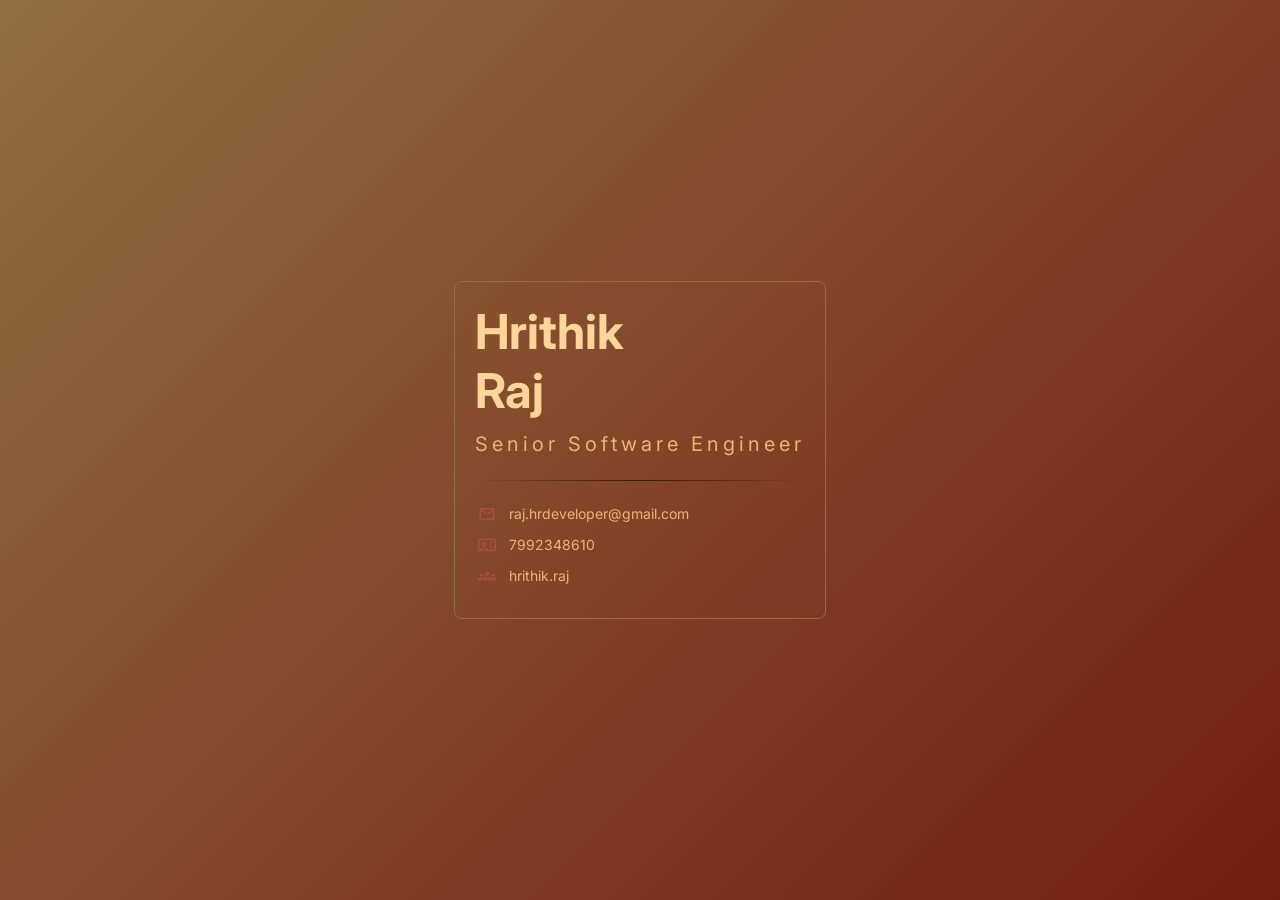
==== project/introcard.html @ 4cc30b91 "Intro-Card" ====
<!DOCTYPE html>
<html lang="en">
<head>
    <meta charset="UTF-8">
    <meta name="viewport" content="width=device-width, initial-scale=1.0">
    <title>Intro Card</title>
    <style>
        @import url('https://fonts.googleapis.com/css2?family=Inter:ital,opsz,wght@0,14..32,100..900;1,14..32,100..900&family=Noto+Sans:ital,wght@0,100..900;1,100..900&display=swap');
        body{
            padding:0;
            margin:0;
            height:100vh;
            font-family: "Inter", sans-serif;
            min-width: 100px;
        }
        .container{
            display: flex;
            justify-content: center;
            align-items: center;
            background: linear-gradient(135deg,#916f40,#741c12);
            height:100%
        }
        .content{
            border: 1px solid #916f40;
            border-style: groove;
            border-radius: 8px;
            padding: 20px;
        }
        span{
            display: block;
        }
        .name {
            color:  #ffd699;
            font-weight: bold;
            font-size: 48px;
        }
        .designation{
            color:#eab676;
            font-size: 20px;
            text-transform: capitalize;
            letter-spacing: 4px;
            margin-top: 12px;
        }
        .divider {
            width: 100%;
            height: 1px;
            margin: 24px 0;
            background: linear-gradient(
                to right,
                transparent,
                rgba(0, 0, 0, 0.6),
                transparent
            );
        }
        .social-media{
            color:#eab676;
            font-size: 14px;
        }
        .item{
            display: flex;
            margin-bottom: 10px;
            gap: 10px;
        }
        a{
            text-decoration: none;
            color: #eab676;
        }

    </style>
</head>
<body>
    <div class="container">
        <div class="content">
            <div class="name">
                <span>Hrithik<span>
                    <span>Raj</span> 
            </div>
            <div class="designation">
                Senior Software Engineer
            </div>
            <div class="divider">
            </div>
            <div class="social-media">
                <div class="item">
                    <div class="img">
                    <svg xmlns="http://www.w3.org/2000/svg" height="18px" viewBox="0 -960 960 960" width="24px" fill="#aa4f45"><path d="M160-160q-33 0-56.5-23.5T80-240v-480q0-33 23.5-56.5T160-800h640q33 0 56.5 23.5T880-720v480q0 33-23.5 56.5T800-160H160Zm320-280L160-640v400h640v-400L480-440Zm0-80 320-200H160l320 200ZM160-640v-80 480-400Z"/></svg>
                    </div>
                    <div class="email-id">
                        raj.hrdeveloper@gmail.com
                    </div>
                </div>
                <div class="item">
                   <div class="img">
                    <svg xmlns="http://www.w3.org/2000/svg" height="18px" viewBox="0 -960 960 960" width="24px" fill="#aa4f45"><path d="M72-144q-29.7 0-50.85-21.15Q0-186.3 0-216v-528q0-29.7 21.15-50.85Q42.3-816 72-816h816q29.7 0 50.85 21.15Q960-773.7 960-744v528q0 29.7-21.15 50.85Q917.7-144 888-144H72Zm520.81-72H888v-528H72v528q52-56 120-88t143.5-32q75.5 0 141 32.5T592.81-216ZM336-384q50 0 85-35t35-85q0-50-35-85t-85-35q-50 0-85 35t-35 85q0 50 35 85t85 35Zm400 144 80-79-48-65h-78q-8-23-13-47.14-5-24.13-5-48.86 0-24 5-48t13-47h78l48-65-80-80q-57 42-84.5 106T624-480q0 70 27.5 134T736-240Zm-551 24h299q-33-22-70.5-35t-78-13q-40.5 0-79.5 11.5T185-216Zm151-240q-20.4 0-34.2-13.8Q288-483.6 288-504q0-20.4 13.8-34.2Q315.6-552 336-552q20.4 0 34.2 13.8Q384-524.4 384-504q0 20.4-13.8 34.2Q356.4-456 336-456Zm144-24Z"/></svg>
                   </div>
                <div class="phone-number">
                    7992348610
                </div>
                </div>
                <div class="item">
                    <div class="img">
                        <svg xmlns="http://www.w3.org/2000/svg" height="18px" viewBox="0 -960 960 960" width="24px" fill="#aa4f45"><path d="M0-240v-59q0-51 45-80t123-29q15 0 30 1.5t30 4.5q-17 20-26.5 45t-9.5 50.56V-240H0Zm240 0v-61q0-27.86 14.5-50.93T293-387q44-22 91-33.5t95.53-11.5Q529-432 576-420.5t91 33.5q24 12 38.5 35.07T720-301v61H240Zm528 0v-67.37q0-26.95-9.5-50.79T732-402q17-3 31.5-4.5T792-408q78 0 123 29t45 80v59H768Zm-454-72h332q-7-17-59.5-32.5T480-360q-54 0-106.5 15.5T314-312ZM167.79-456Q138-456 117-477.03q-21-21.02-21-50.55Q96-558 117.03-579q21.02-21 50.55-21Q198-600 219-579.24t21 51.45Q240-498 219.24-477t-51.45 21Zm624 0Q762-456 741-477.03q-21-21.02-21-50.55Q720-558 741.03-579q21.02-21 50.55-21Q822-600 843-579.24t21 51.45Q864-498 843.24-477t-51.45 21ZM479.5-480q-49.5 0-84.5-35t-35-85q0-50 35-85t85-35q50 0 85 35t35 85.5q0 49.5-35 84.5t-85.5 35Zm.5-72q20.4 0 34.2-13.8Q528-579.6 528-600q0-20.4-13.8-34.2Q500.4-648 480-648q-20.4 0-34.2 13.8Q432-620.4 432-600q0 20.4 13.8 34.2Q459.6-552 480-552Zm0 240Zm0-288Z"/></svg>
                    </div>
                    <div class="linked-in">
                        <a href="https://www.linkedin.com/in/hrithik-raj-3b07b3156">hrithik.raj</a>
                    </div>
                    
                </div>
            </div>
            
        </div>
    </div>
</body>
</html>
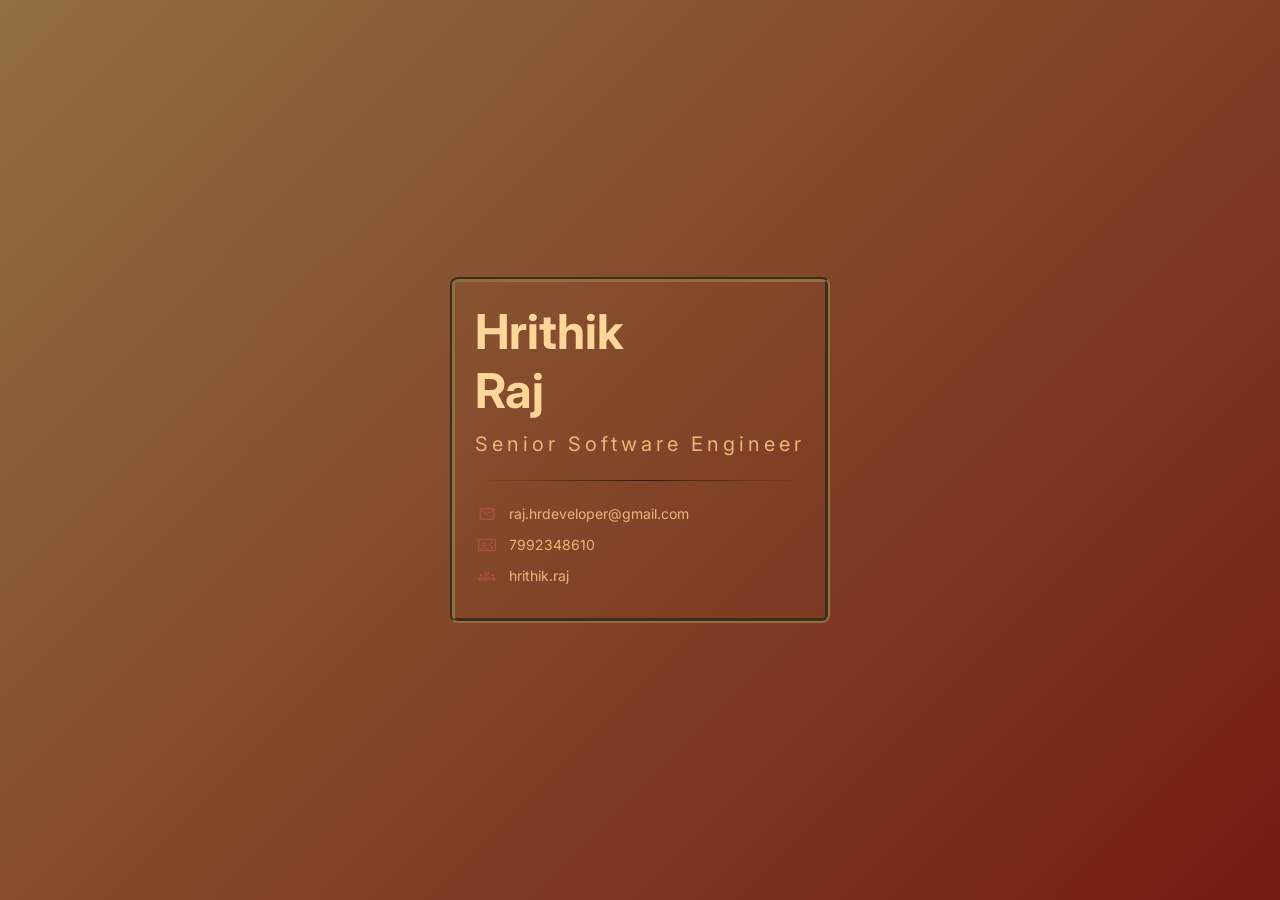
==== commit 8ea05b79: "into-card-changes" ====
--- a/project/introcard.html
+++ b/project/introcard.html
@@ -21,7 +21,7 @@
             height:100%
         }
         .content{
-            border: 1px solid #916f40;
+            border: 5px solid #916f40;
             border-style: groove;
             border-radius: 8px;
             padding: 20px;
